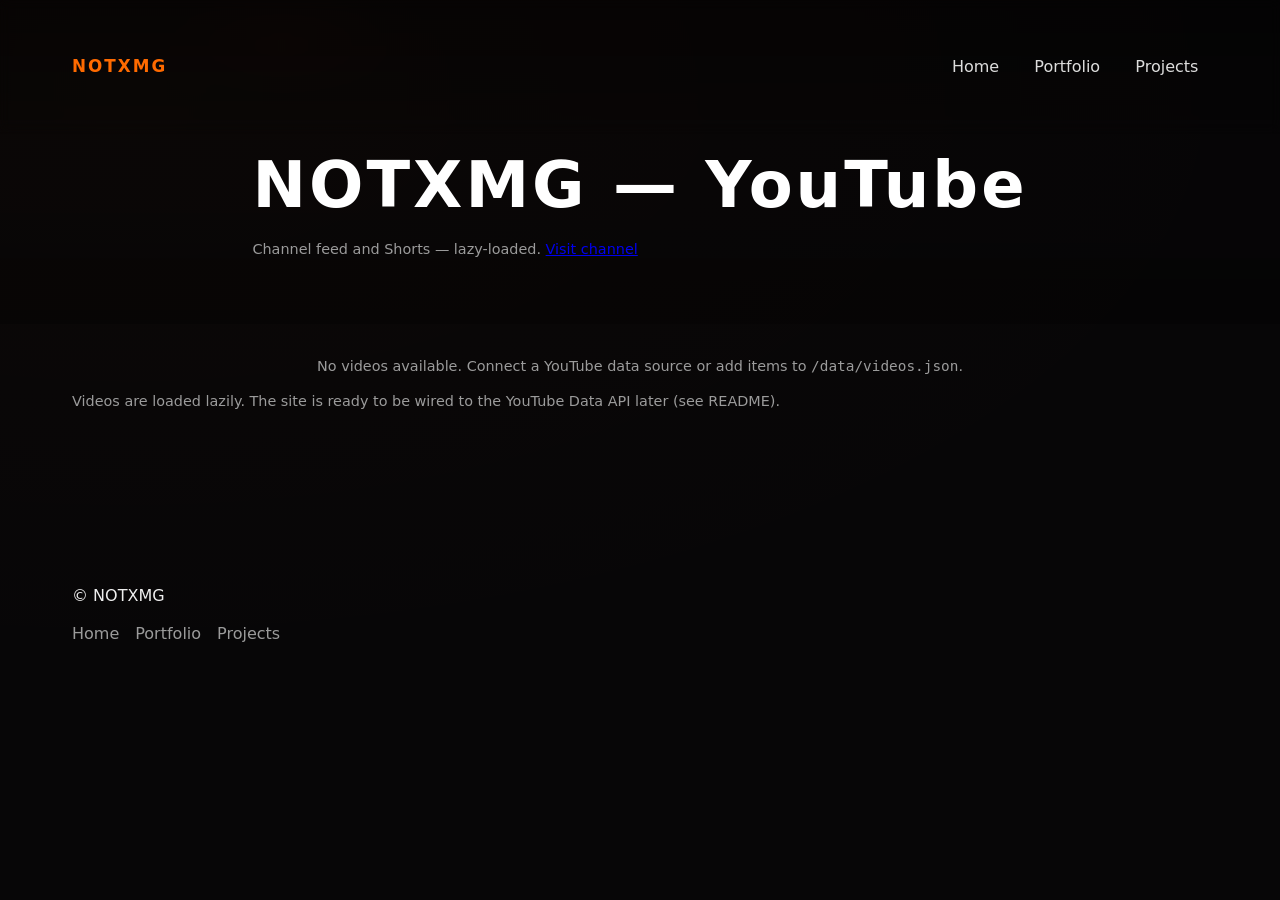
==== youtube.html @ 20697ae8 "Add youtube.html — modular YouTube page (placeholder data layer, lazy players)" ====
<!doctype html>
<html lang="en">
<head>
  <meta charset="utf-8">
  <meta name="viewport" content="width=device-width,initial-scale=1">
  <title>NOTXMG — YouTube</title>
  <meta name="description" content="NOTXMG YouTube feed — latest videos and shorts (lazy-loaded).">
  <link rel="stylesheet" href="/style.css">
</head>
<body class="theme-dark">
  <header class="site-header">
    <div class="container nav-row">
      <a class="logo" href="/index.html">NOTXMG</a>
      <nav class="nav">
        <a href="/index.html">Home</a>
        <a href="/portfolio.html">Portfolio</a>
        <a href="/projects.html">Projects</a>
      </nav>
      <button class="nav-toggle" aria-label="Open menu">☰</button>
    </div>
  </header>

  <main>
    <section class="hero small">
      <div class="water-surface"></div>
      <div class="container hero-inner">
        <h1 class="title-animate">NOTXMG — YouTube</h1>
        <p class="subtitle">Channel feed and Shorts — lazy-loaded. <a href="https://youtube.com/@notx_mg" target="_blank" rel="noopener">Visit channel</a></p>
      </div>
    </section>

    <section class="container youtube-section">
      <div id="youtube-root">
        <p class="muted">Loading videos…</p>
      </div>
      <p class="muted small">Videos are loaded lazily. The site is ready to be wired to the YouTube Data API later (see README).</p>
    </section>
  </main>

  <footer class="site-footer">
    <div class="container">
      <p>© <span id="year-youtube"></span> NOTXMG</p>
      <nav class="footer-nav">
        <a href="/index.html">Home</a>
        <a href="/portfolio.html">Portfolio</a>
        <a href="/projects.html">Projects</a>
      </nav>
    </div>
  </footer>

  <script src="/script.js" defer></script>
  <script>
    // Client-side data loader — attempts a modular feed endpoint first, then a local placeholder.
    (function(){
      const root = document.getElementById('youtube-root');
      const renderEmpty = () => {
        root.innerHTML = '<div class="center muted small">No videos available. Connect a YouTube data source or add items to <code>/data/videos.json</code>.</div>';
      }

      function renderGrid(videos){
        if(!videos || videos.length===0) return renderEmpty();
        const grid = document.createElement('div');
        grid.className = 'projects-grid';
        videos.forEach(v => {
          const card = document.createElement('article');
          card.className = 'project-card youtube-card parallax';

          const thumbWrap = document.createElement('div');
          thumbWrap.className = 'project-media';
          const img = document.createElement('img');
          img.alt = v.title || 'YouTube video';
          img.loading = 'lazy';
          img.src = v.thumbnail || ('https://i.ytimg.com/vi/'+(v.videoId||'')+'/hqdefault.jpg');
          thumbWrap.appendChild(img);

          const body = document.createElement('div');
          body.className = 'project-body';
          const h3 = document.createElement('h3');
          h3.textContent = v.title || 'Untitled';
          const p = document.createElement('p');
          p.className = 'muted';
          p.textContent = v.publishedAt ? new Date(v.publishedAt).toLocaleString() : '';

          const actions = document.createElement('div');
          actions.className = 'project-actions';
          const play = document.createElement('button');
          play.className = 'btn';
          play.textContent = 'Play';
          play.addEventListener('click', () => {
            // Replace thumbnail with official YouTube embed (lazy load)
            const iframe = document.createElement('iframe');
            iframe.width = '100%';
            iframe.height = '360';
            iframe.src = 'https://www.youtube.com/embed/'+v.videoId+'?rel=0&modestbranding=1';
            iframe.frameBorder = '0';
            iframe.allow = 'accelerometer; autoplay; clipboard-write; encrypted-media; gyroscope; picture-in-picture; web-share';
            iframe.allowFullscreen = true;
            thumbWrap.innerHTML = '';
            thumbWrap.appendChild(iframe);
          });

          actions.appendChild(play);
          body.appendChild(h3); body.appendChild(p); body.appendChild(actions);

          card.appendChild(thumbWrap); card.appendChild(body);
          grid.appendChild(card);
        });
        root.innerHTML = '';
        root.appendChild(grid);
        // Add floating effect hooks
        document.querySelectorAll('.project-card').forEach((el,i)=>{ if(i%2===0) el.classList.add('float-slow'); else el.style.animationDuration='7s' });
      }

      // Try the recommended backend feed first
      fetch('/api/youtube').then(r=>r.json()).then(data=>{
        if(Array.isArray(data)) renderGrid(data); else renderEmpty();
      }).catch(()=>{
        // fallback to bundled placeholder data
        fetch('/data/videos.json').then(r=>r.json()).then(obj=>{
          if(Array.isArray(obj) && obj.length>0) renderGrid(obj); else renderEmpty();
        }).catch(()=>{
          renderEmpty();
        });
      });
    })();
  </script>
</body>
</html>
---- style.css ----
/* style.css — NOTXMG production-ready styles
   Black + Orange cinematic "floating on dark water" aesthetic
   Optimized for performance; reduced animations on mobile
*/
:root{
  --bg:#070607;
  --panel:#0f0f10;
  --glass:rgba(255,255,255,0.02);
  --accent:#ff6a00; /* vibrant orange */
  --muted:#9b9b9b;
  --max-width:1200px;
}

*{box-sizing:border-box}
html,body{height:100%}
body{
  margin:0;font-family:Inter,ui-sans-serif,system-ui,-apple-system,"Segoe UI",Roboto,"Helvetica Neue",Arial;line-height:1.4;
  background: radial-gradient(1200px 600px at 10% 10%, rgba(255,106,0,0.02), transparent), var(--bg);
  color:#eee; -webkit-font-smoothing:antialiased; -moz-osx-font-smoothing:grayscale;
}
.container{max-width:var(--max-width);margin:0 auto;padding:2rem}

/* Header */
.site-header{position:fixed;left:0;right:0;top:0;z-index:60;padding:1rem 0;background:linear-gradient(180deg, rgba(0,0,0,0.25), rgba(0,0,0,0.05));backdrop-filter: blur(6px)}
.nav-row{display:flex;align-items:center;gap:1rem;justify-content:space-between}
.logo{font-weight:700;letter-spacing:2px;color:var(--accent);text-decoration:none;font-size:1.05rem}
.nav{display:flex;gap:1rem}
.nav a{color:#ddd;text-decoration:none;padding:0.5rem 0.6rem;border-radius:6px;transition:all .2s}
.nav a:hover{background:rgba(255,255,255,0.02);transform:translateY(-2px)}
.nav-toggle{display:none;background:none;border:1px solid rgba(255,255,255,0.04);color:#ddd;padding:0.4rem 0.6rem;border-radius:6px}

/* Hero */
.hero{min-height:70vh;display:flex;align-items:center;position:relative;overflow:hidden;padding-top:6rem}
.hero.small{min-height:36vh}
.hero-inner{z-index:10}
.title-animate{font-size:clamp(2.25rem,6vw,4rem);margin:0 0 .5rem;color:#fff;letter-spacing:3px}
.subtitle{color:var(--muted);margin:0 0 1.25rem}
.cta-row{display:flex;gap:1rem}
.btn{background:linear-gradient(90deg, rgba(255,106,0,0.12), rgba(255,106,0,0.06));border:1px solid rgba(255,106,0,0.14);color:var(--accent);padding:0.8rem 1.1rem;border-radius:10px;text-decoration:none;font-weight:600;box-shadow:0 6px 30px rgba(0,0,0,0.6);backdrop-filter: blur(4px)}
.btn.ghost{background:transparent;border:1px solid rgba(255,255,255,0.06);color:#ddd}
.btn.small{padding:0.5rem 0.75rem;font-size:.9rem}
.kbd{font-family:monospace;background:rgba(255,255,255,0.02);padding:.25rem .45rem;border-radius:6px;color:var(--muted);}

/* Water surface background */
.water-surface{position:absolute;inset:0;z-index:1;pointer-events:none;opacity:0.55}
.water-surface::before{content:"";position:absolute;inset:-10% -20% -10% -20%;background:radial-gradient(ellipse at 30% 20%, rgba(255,106,0,0.03), transparent 10%), radial-gradient(ellipse at 80% 80%, rgba(255,255,255,0.01), transparent 10%);mix-blend-mode:screen;filter:blur(30px)}
.water-surface::after{content:"";position:absolute;inset:0;background-image:linear-gradient(180deg, rgba(0,0,0,0.08), transparent 40%, rgba(0,0,0,0.4));backdrop-filter: blur(2px)}

/* Showcase/cards */
.showcase h2,.projects h1{color:#fff}
.cards{display:grid;grid-template-columns:repeat(2,1fr);gap:1.25rem}
.card{background:linear-gradient(180deg, rgba(255,255,255,0.02), rgba(255,255,255,0.01));border:1px solid rgba(255,255,255,0.03);border-radius:12px;overflow:hidden;display:flex;flex-direction:column;box-shadow:0 20px 50px rgba(3,3,3,0.6);transform:translateY(0);transition:transform .5s ease,box-shadow .3s}
.card img{width:100%;height:160px;object-fit:cover;display:block}
.card-body{padding:1rem}
.card:hover{transform:translateY(-6px) rotateX(1deg);box-shadow:0 30px 80px rgba(0,0,0,0.7)}

/* Portfolio choices */
.choices{display:flex;gap:1.25rem}
.choice-card{flex:1;background:linear-gradient(180deg, rgba(255,255,255,0.02), rgba(0,0,0,0.03));padding:2.25rem;border-radius:14px;text-decoration:none;color:inherit;display:flex;align-items:flex-end;position:relative;overflow:hidden;border:1px solid rgba(255,255,255,0.03)}
.choice-inner h2{margin:0 0 .25rem;font-size:1.5rem;color:var(--accent)}
.choice-card:hover{transform:translateY(-6px);box-shadow:0 30px 80px rgba(0,0,0,0.65)}

/* Projects grid */
.projects-grid{display:grid;grid-template-columns:repeat(3,1fr);gap:1.25rem}
.project-card{background:linear-gradient(180deg, rgba(255,255,255,0.02), rgba(255,255,255,0.01));border-radius:12px;overflow:hidden;border:1px solid rgba(255,255,255,0.03);display:flex;flex-direction:column;transition:transform .35s,box-shadow .35s}
.project-media img{width:100%;height:200px;object-fit:cover;display:block}
.project-body{padding:1rem}
.tags{display:flex;gap:.5rem;margin:.75rem 0}
.tags span{background:rgba(255,255,255,0.02);padding:.25rem .5rem;border-radius:6px;font-size:.85rem;color:var(--muted)}
.project-actions{display:flex;gap:.75rem}

/* Footer */
.site-footer{padding:2rem 0;background:linear-gradient(180deg, rgba(0,0,0,0.02), rgba(0,0,0,0.05));margin-top:3rem}
.footer-nav{display:flex;gap:1rem}
.footer-nav a{color:var(--muted);text-decoration:none}
.muted{color:var(--muted)}
.small{font-size:.9rem}
.center{text-align:center}

/* Ripple */
.ripple{position:absolute;border-radius:50%;transform:translate(-50%,-50%) scale(0);pointer-events:none;mix-blend-mode:screen}

/* Responsive & reduced motion */
@media (max-width:900px){
  .cards{grid-template-columns:1fr}
  .projects-grid{grid-template-columns:repeat(2,1fr)}
  .choices{flex-direction:column}
  .nav{display:none}
  .nav-toggle{display:inline-block}
}
@media (max-width:600px){
  .projects-grid{grid-template-columns:1fr}
  .title-animate{font-size:2rem}
}
@media (prefers-reduced-motion:reduce){
  *{transition:none!important;animation:none!important}
}

/* Floating drift using subtle keyframe (GPU friendly transform)
   We'll use staggered transforms via classes added to cards by JS
*/
.float-slow{animation:floatslow 6s ease-in-out infinite}
@keyframes floatslow{0%{transform:translateY(0)}50%{transform:translateY(-6px)}100%{transform:translateY(0)}}

/* Parallax container personalities */
.parallax{transform:translateZ(0);will-change:transform}

/* Accessibility focus */
a:focus,button:focus{outline:2px solid rgba(255,106,0,0.2);outline-offset:3px}
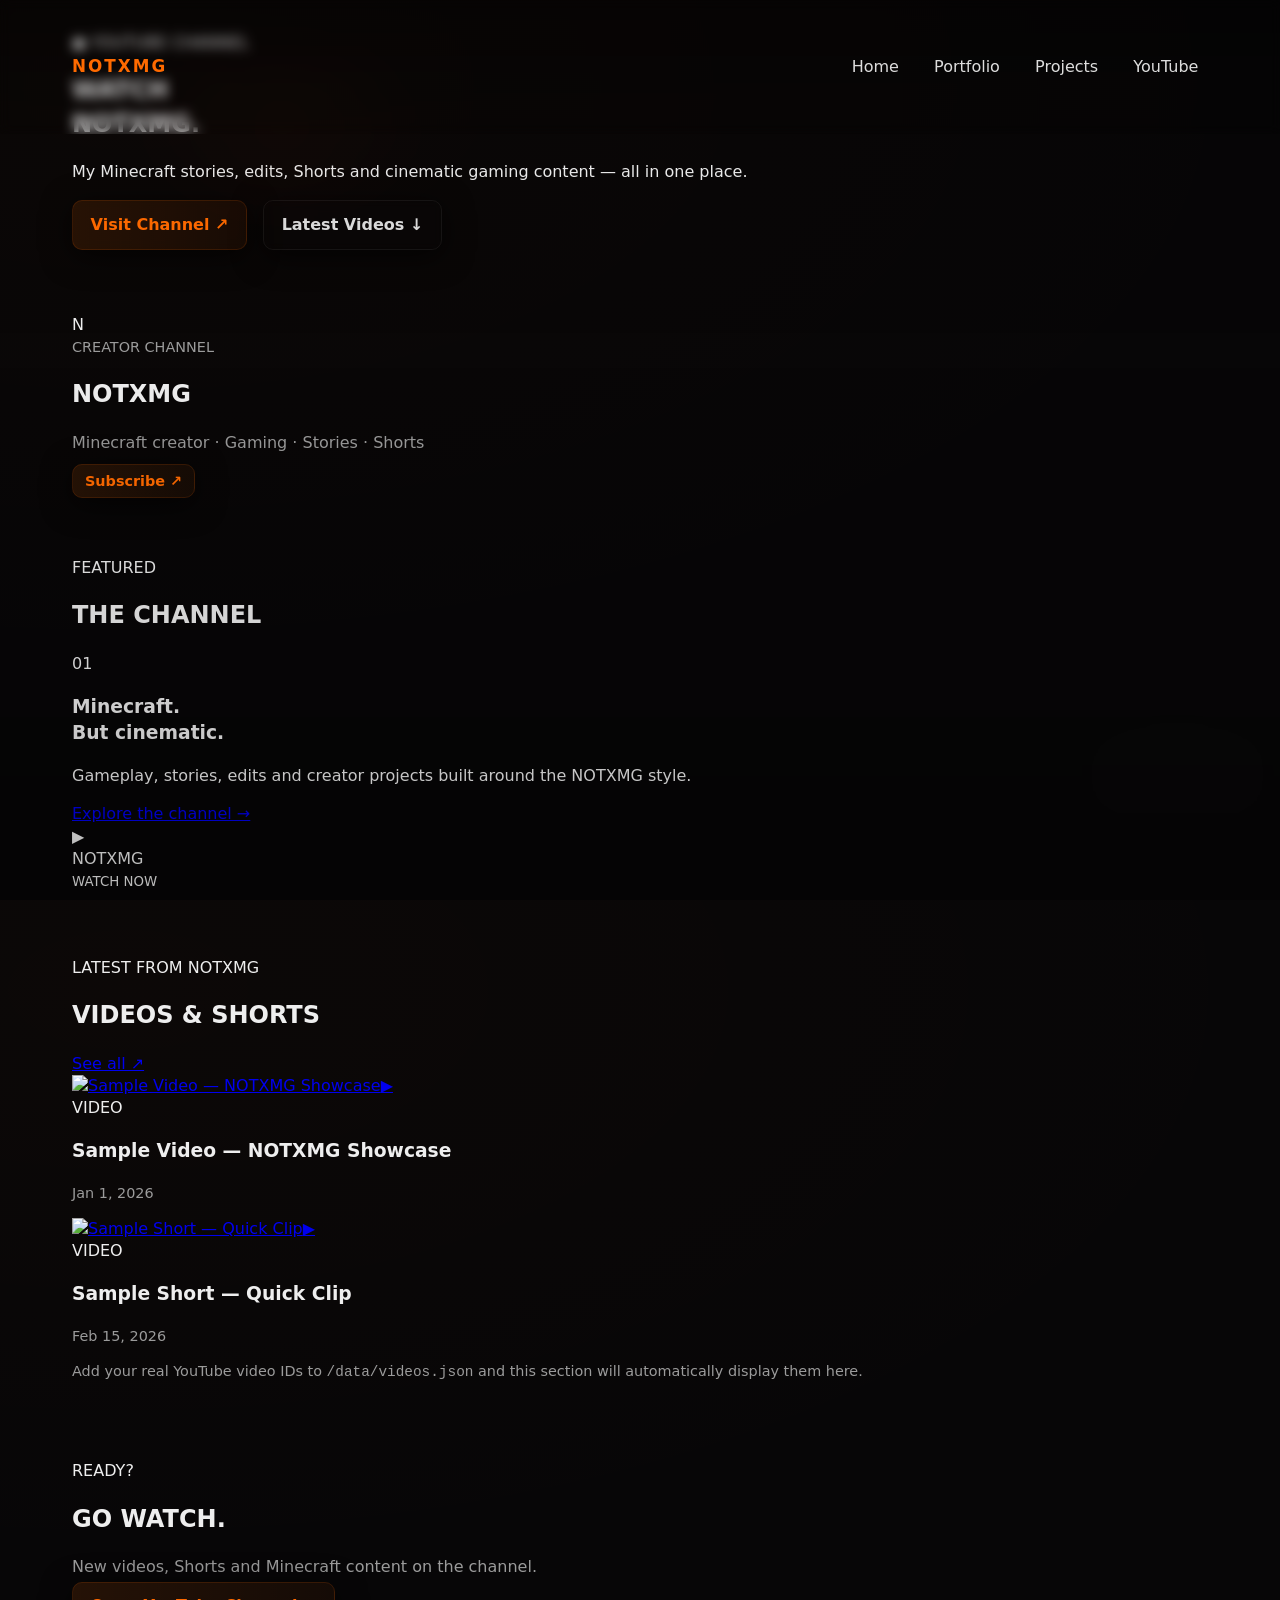
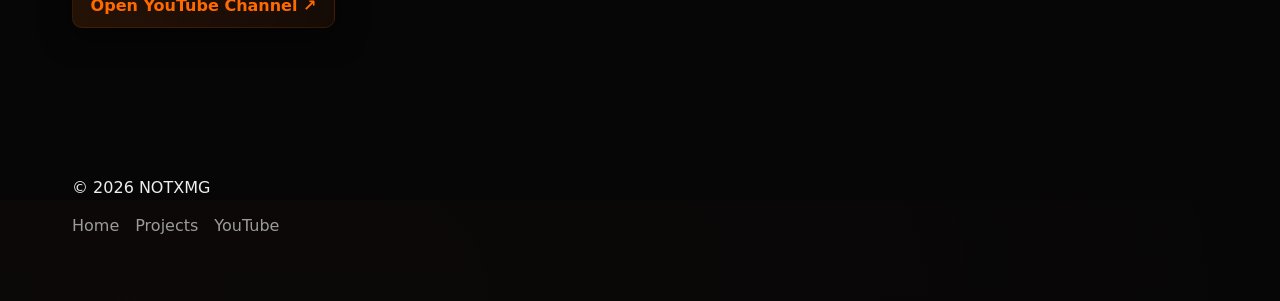
==== commit d2f56863: "Redesign YouTube page as premium standalone section" ====
--- a/youtube.html
+++ b/youtube.html
@@ -4,10 +4,10 @@
   <meta charset="utf-8">
   <meta name="viewport" content="width=device-width,initial-scale=1">
   <title>NOTXMG — YouTube</title>
-  <meta name="description" content="NOTXMG YouTube feed — latest videos and shorts (lazy-loaded).">
+  <meta name="description" content="Watch NOTXMG Minecraft videos, Shorts and cinematic gaming content.">
   <link rel="stylesheet" href="/style.css">
 </head>
-<body class="theme-dark">
+<body class="theme-dark youtube-page">
   <header class="site-header">
     <div class="container nav-row">
       <a class="logo" href="/index.html">NOTXMG</a>
@@ -15,25 +15,83 @@
         <a href="/index.html">Home</a>
         <a href="/portfolio.html">Portfolio</a>
         <a href="/projects.html">Projects</a>
+        <a class="active" href="/youtube.html">YouTube</a>
       </nav>
       <button class="nav-toggle" aria-label="Open menu">☰</button>
     </div>
   </header>
 
   <main>
-    <section class="hero small">
+    <section class="yt-hero">
       <div class="water-surface"></div>
-      <div class="container hero-inner">
-        <h1 class="title-animate">NOTXMG — YouTube</h1>
-        <p class="subtitle">Channel feed and Shorts — lazy-loaded. <a href="https://youtube.com/@notx_mg" target="_blank" rel="noopener">Visit channel</a></p>
+      <div class="container yt-hero-inner">
+        <div class="yt-badge">● YOUTUBE CHANNEL</div>
+        <h1>WATCH<br><span>NOTXMG.</span></h1>
+        <p>My Minecraft stories, edits, Shorts and cinematic gaming content — all in one place.</p>
+        <div class="cta-row">
+          <a class="btn yt-primary" href="https://www.youtube.com/@notx_mg" target="_blank" rel="noopener">Visit Channel ↗</a>
+          <a class="btn ghost" href="#latest">Latest Videos ↓</a>
+        </div>
       </div>
     </section>
 
-    <section class="container youtube-section">
+    <section class="container yt-channel-card">
+      <div class="yt-channel-avatar">N</div>
+      <div class="yt-channel-info">
+        <span class="muted small">CREATOR CHANNEL</span>
+        <h2>NOTXMG</h2>
+        <p class="muted">Minecraft creator · Gaming · Stories · Shorts</p>
+      </div>
+      <a class="btn small" href="https://www.youtube.com/@notx_mg" target="_blank" rel="noopener">Subscribe ↗</a>
+    </section>
+
+    <section class="container yt-feature">
+      <div class="section-heading">
+        <div>
+          <span class="eyebrow">FEATURED</span>
+          <h2>THE CHANNEL</h2>
+        </div>
+        <span class="section-line"></span>
+      </div>
+      <div class="yt-feature-grid">
+        <div class="yt-feature-copy">
+          <span class="yt-number">01</span>
+          <h3>Minecraft.<br>But cinematic.</h3>
+          <p>Gameplay, stories, edits and creator projects built around the NOTXMG style.</p>
+          <a class="text-link" href="https://www.youtube.com/@notx_mg" target="_blank" rel="noopener">Explore the channel →</a>
+        </div>
+        <div class="yt-visual">
+          <div class="yt-play-ring">▶</div>
+          <div class="yt-visual-text">NOTXMG<br><small>WATCH NOW</small></div>
+        </div>
+      </div>
+    </section>
+
+    <section id="latest" class="container youtube-section">
+      <div class="section-heading">
+        <div>
+          <span class="eyebrow">LATEST FROM NOTXMG</span>
+          <h2>VIDEOS & SHORTS</h2>
+        </div>
+        <a class="text-link" href="https://www.youtube.com/@notx_mg/videos" target="_blank" rel="noopener">See all ↗</a>
+      </div>
+
       <div id="youtube-root">
-        <p class="muted">Loading videos…</p>
+        <div class="yt-loading">
+          <span></span><span></span><span></span>
+        </div>
       </div>
-      <p class="muted small">Videos are loaded lazily. The site is ready to be wired to the YouTube Data API later (see README).</p>
+
+      <div class="yt-empty-note">
+        <p class="muted small">Add your real YouTube video IDs to <code>/data/videos.json</code> and this section will automatically display them here.</p>
+      </div>
+    </section>
+
+    <section class="container yt-cta">
+      <span class="eyebrow">READY?</span>
+      <h2>GO WATCH.</h2>
+      <p class="muted">New videos, Shorts and Minecraft content on the channel.</p>
+      <a class="btn" href="https://www.youtube.com/@notx_mg" target="_blank" rel="noopener">Open YouTube Channel ↗</a>
     </section>
   </main>
 
@@ -42,86 +100,86 @@
       <p>© <span id="year-youtube"></span> NOTXMG</p>
       <nav class="footer-nav">
         <a href="/index.html">Home</a>
-        <a href="/portfolio.html">Portfolio</a>
-        <a href="/projects.html">Projects</a>
+        <a href="/portfolio.html">Projects</a>
+        <a href="/youtube.html">YouTube</a>
       </nav>
     </div>
   </footer>
 
   <script src="/script.js" defer></script>
   <script>
-    // Client-side data loader — attempts a modular feed endpoint first, then a local placeholder.
     (function(){
       const root = document.getElementById('youtube-root');
-      const renderEmpty = () => {
-        root.innerHTML = '<div class="center muted small">No videos available. Connect a YouTube data source or add items to <code>/data/videos.json</code>.</div>';
+
+      function empty(){
+        root.innerHTML =
+          '<div class="yt-no-videos"><div class="yt-no-icon">▶</div><h3>Videos coming soon.</h3><p>Add real uploads to <code>/data/videos.json</code> to show them here.</p></div>';
       }
 
-      function renderGrid(videos){
-        if(!videos || videos.length===0) return renderEmpty();
+      function render(videos){
+        if(!Array.isArray(videos) || !videos.length){ empty(); return; }
+
         const grid = document.createElement('div');
-        grid.className = 'projects-grid';
-        videos.forEach(v => {
+        grid.className = 'yt-video-grid';
+
+        videos.forEach((v, index) => {
+          if(!v.videoId) return;
+
           const card = document.createElement('article');
-          card.className = 'project-card youtube-card parallax';
+          card.className = 'yt-video-card';
 
-          const thumbWrap = document.createElement('div');
-          thumbWrap.className = 'project-media';
+          const media = document.createElement('a');
+          media.className = 'yt-thumb';
+          media.href = 'https://www.youtube.com/watch?v=' + encodeURIComponent(v.videoId);
+          media.target = '_blank';
+          media.rel = 'noopener';
+
           const img = document.createElement('img');
-          img.alt = v.title || 'YouTube video';
+          img.src = v.thumbnail || ('https://i.ytimg.com/vi/' + v.videoId + '/hqdefault.jpg');
+          img.alt = v.title || 'NOTXMG YouTube video';
           img.loading = 'lazy';
-          img.src = v.thumbnail || ('https://i.ytimg.com/vi/'+(v.videoId||'')+'/hqdefault.jpg');
-          thumbWrap.appendChild(img);
+
+          const play = document.createElement('span');
+          play.className = 'yt-thumb-play';
+          play.textContent = '▶';
+
+          media.appendChild(img);
+          media.appendChild(play);
 
           const body = document.createElement('div');
-          body.className = 'project-body';
-          const h3 = document.createElement('h3');
-          h3.textContent = v.title || 'Untitled';
-          const p = document.createElement('p');
-          p.className = 'muted';
-          p.textContent = v.publishedAt ? new Date(v.publishedAt).toLocaleString() : '';
+          body.className = 'yt-video-body';
 
-          const actions = document.createElement('div');
-          actions.className = 'project-actions';
-          const play = document.createElement('button');
-          play.className = 'btn';
-          play.textContent = 'Play';
-          play.addEventListener('click', () => {
-            // Replace thumbnail with official YouTube embed (lazy load)
-            const iframe = document.createElement('iframe');
-            iframe.width = '100%';
-            iframe.height = '360';
-            iframe.src = 'https://www.youtube.com/embed/'+v.videoId+'?rel=0&modestbranding=1';
-            iframe.frameBorder = '0';
-            iframe.allow = 'accelerometer; autoplay; clipboard-write; encrypted-media; gyroscope; picture-in-picture; web-share';
-            iframe.allowFullscreen = true;
-            thumbWrap.innerHTML = '';
-            thumbWrap.appendChild(iframe);
-          });
+          const type = document.createElement('span');
+          type.className = 'eyebrow';
+          type.textContent = v.type || 'VIDEO';
 
-          actions.appendChild(play);
-          body.appendChild(h3); body.appendChild(p); body.appendChild(actions);
+          const title = document.createElement('h3');
+          title.textContent = v.title || 'NOTXMG Upload';
 
-          card.appendChild(thumbWrap); card.appendChild(body);
+          const date = document.createElement('p');
+          date.className = 'muted small';
+          date.textContent = v.publishedAt
+            ? new Date(v.publishedAt).toLocaleDateString(undefined,{year:'numeric',month:'short',day:'numeric'})
+            : 'NOTXMG';
+
+          body.appendChild(type);
+          body.appendChild(title);
+          body.appendChild(date);
+
+          card.appendChild(media);
+          card.appendChild(body);
           grid.appendChild(card);
         });
+
+        if(!grid.children.length){ empty(); return; }
         root.innerHTML = '';
         root.appendChild(grid);
-        // Add floating effect hooks
-        document.querySelectorAll('.project-card').forEach((el,i)=>{ if(i%2===0) el.classList.add('float-slow'); else el.style.animationDuration='7s' });
       }
 
-      // Try the recommended backend feed first
-      fetch('/api/youtube').then(r=>r.json()).then(data=>{
-        if(Array.isArray(data)) renderGrid(data); else renderEmpty();
-      }).catch(()=>{
-        // fallback to bundled placeholder data
-        fetch('/data/videos.json').then(r=>r.json()).then(obj=>{
-          if(Array.isArray(obj) && obj.length>0) renderGrid(obj); else renderEmpty();
-        }).catch(()=>{
-          renderEmpty();
-        });
-      });
+      fetch('/data/videos.json', {cache:'no-store'})
+        .then(r => r.ok ? r.json() : [])
+        .then(render)
+        .catch(empty);
     })();
   </script>
 </body>
